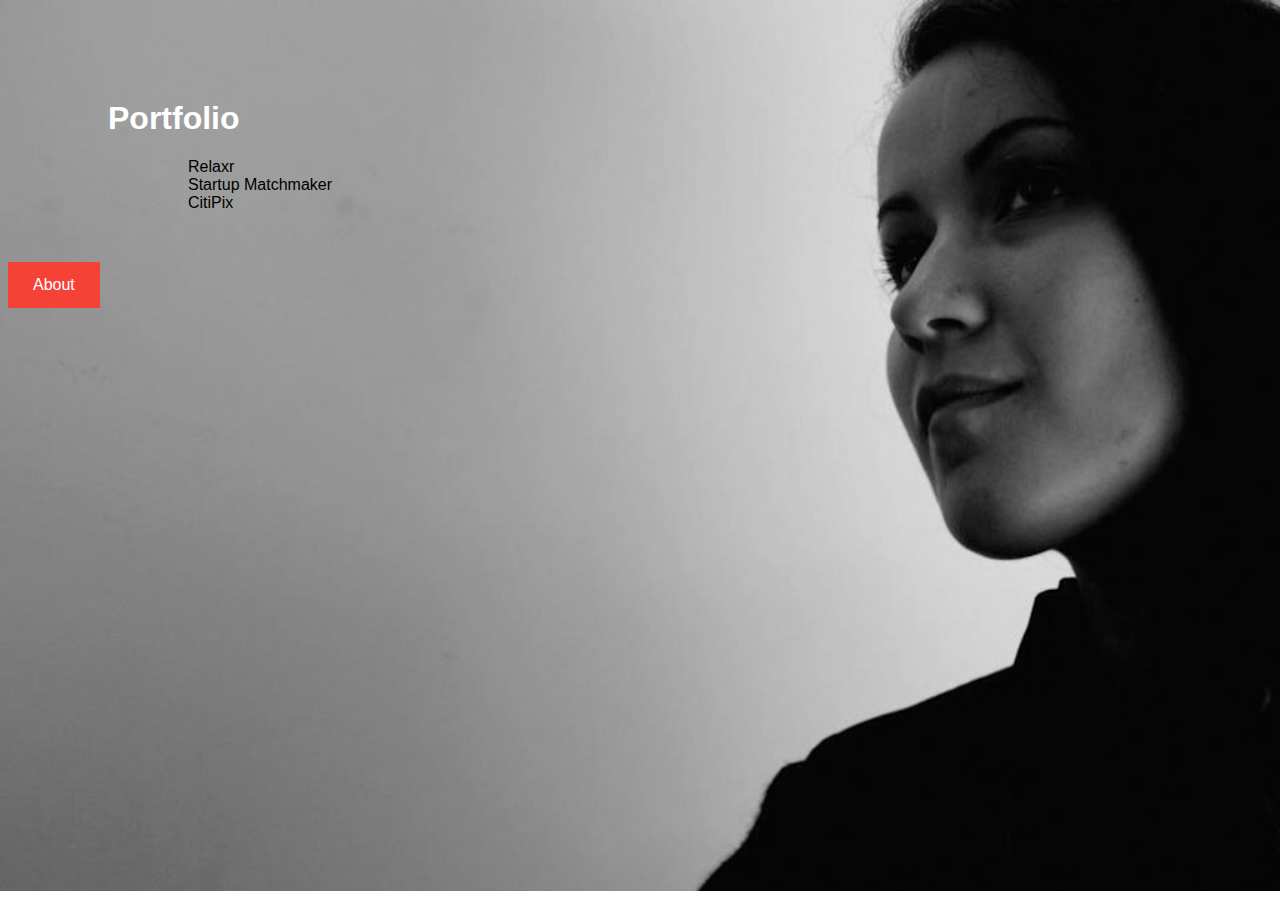
==== templates/portfolio.html @ 5a7437f5 "initial commit" ====
<!doctype html>

<html>
<head>
	<meta charset="utf-8" />
	<title>Portfolio</title>
	<link rel="stylesheet" type="text/css" href="stylesheet.css">

</head>
<body>

	<div>
	<h1> Portfolio </h1>
		<ul>
			<ol>Relaxr</ol>
			<ol>Startup Matchmaker</ol>
			<ol>CitiPix </ol>
		</ul>
	</div>


	<a href="./aboutpage.html">About</a>

</body>
</html>
---- templates/stylesheet.css ----
body {
	background: url("../images/me.jpg");
	background-repeat: no-repeat;
	background-size: cover;
}

div {

	font-family: helvetica;
	margin: 100px 0 50px 100px;
}

p {
	font-size: 22px;
	color: oldlace;
}

h1 {
	color: white;
}

a:link, a:visited {
	font-family: helvetica;
	background-color: #f44336;
    color: white;
    padding: 14px 25px;
    text-align: center; 
    text-decoration: none;
    display: inline-block;
}


a:hover {
    background-color: orange;
}

a:active {
    background-color: hotpink;
}
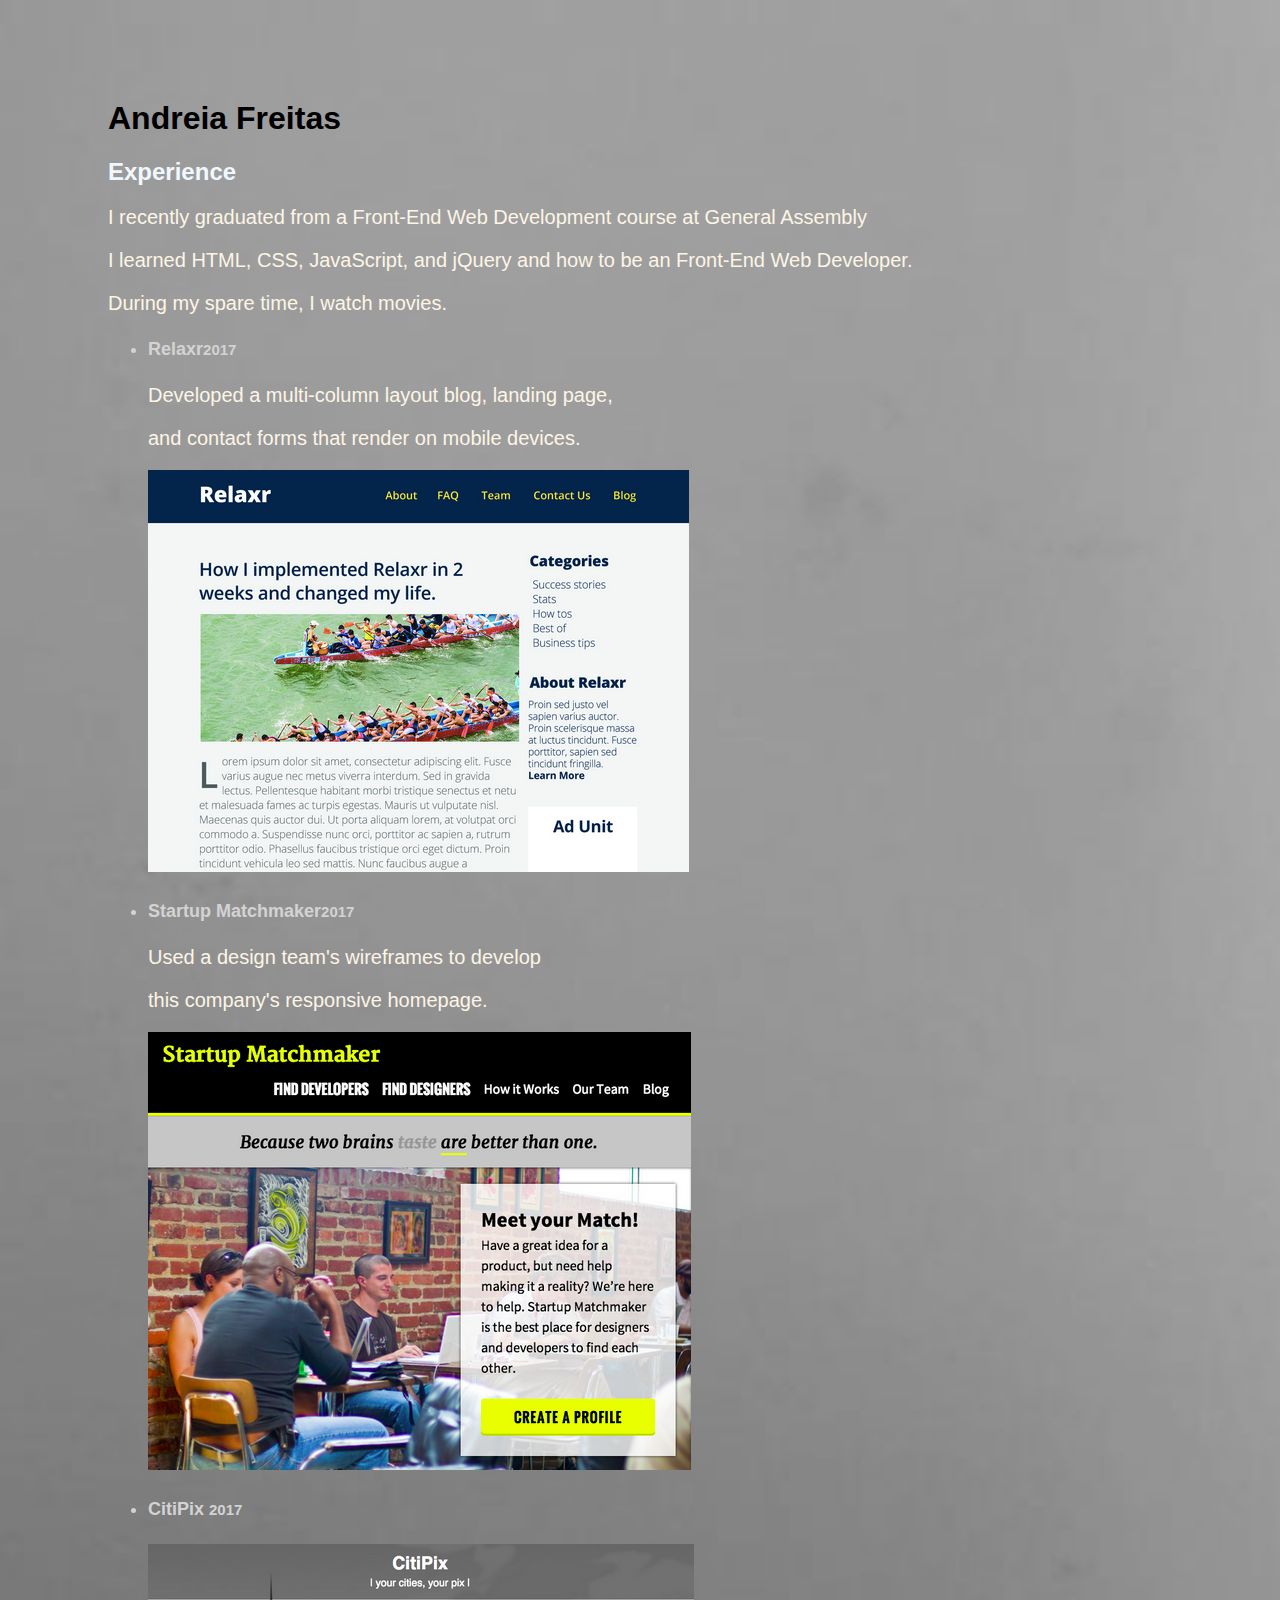
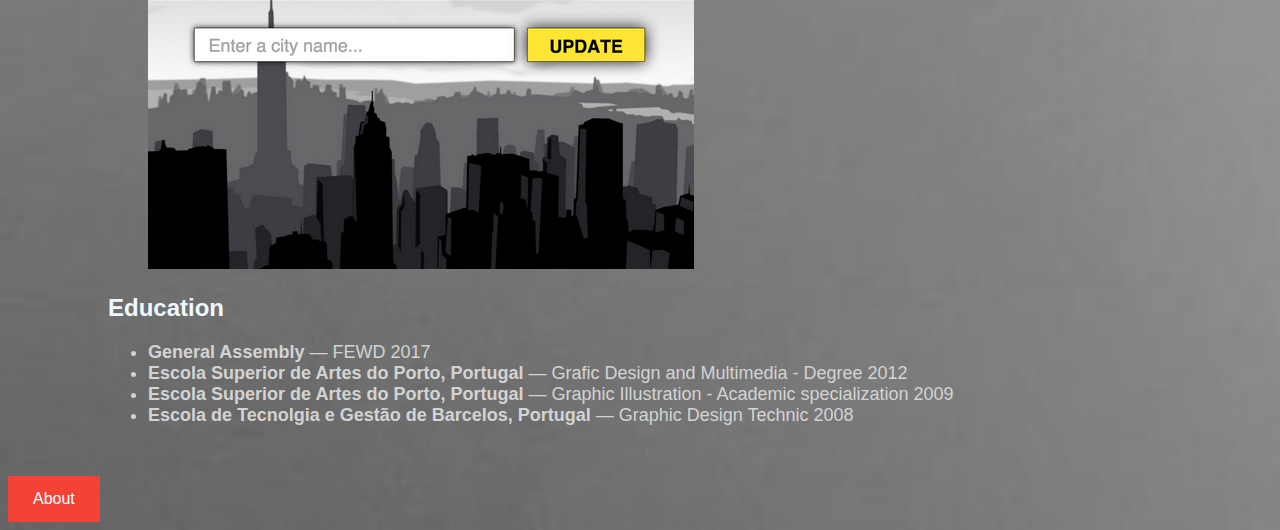
==== commit 9c61019f: "Add files via upload" ====
--- a/templates/portfolio.html
+++ b/templates/portfolio.html
@@ -1,27 +1,56 @@
-
-
-<!doctype html>
-
-<html>
-<head>
-	<meta charset="utf-8" />
-	<title>Portfolio</title>
-	<link rel="stylesheet" type="text/css" href="stylesheet.css">
-
-</head>
-<body>
-
-	<div>
-	<h1> Portfolio </h1>
-		<ul>
-			<ol>Relaxr</ol>
-			<ol>Startup Matchmaker</ol>
-			<ol>CitiPix </ol>
-		</ul>
-	</div>
-
-
-	<a href="./aboutpage.html">About</a>
-
-</body>
-</html>
+
+
+<!DOCTYPE html>
+
+<html>
+<head>
+	<meta charset="utf-8" />
+	<title>Portfolio</title>
+	<link rel="stylesheet" type="text/css" href="stylesheet.css">
+
+</head>
+<body>
+
+	<div>
+		<h1>Andreia Freitas</h1>
+
+		<h2>Experience</h2>
+
+		<p>I recently graduated from a Front-End Web Development course at General Assembly</p>
+		<p>I learned HTML, CSS, JavaScript, and jQuery and how to be an Front-End Web Developer.</p>
+		<p>During my spare time, I watch movies.</p>
+
+		<ul>
+			<li>
+				<h4>Relaxr<small>2017</small></h4>
+				<p>Developed a multi-column layout blog, landing page,</p>
+				<p>and contact forms that render on mobile devices.</p>
+				<img src="../images/relaxr_deliverable.png" >
+			</li>
+			<li>
+				<h4>Startup Matchmaker<small>2017</small></h4>
+				<p>Used a design team's wireframes to develop</p>
+				<p>this company's responsive homepage.</p>
+				<img src="../images/startup_matchmaker_deliverable.png" >
+			</li>
+			<li>
+				<h4>CitiPix <small>2017</small></h4>
+				<img src="../images/citipix_deliverable.png">
+			</li>
+		</ul>
+
+		<h2>Education</h2>
+
+		<ul>
+			<li><strong>General Assembly</strong> — FEWD 2017</li>
+			<li><strong>Escola Superior de Artes do Porto, Portugal</strong> — Grafic Design and Multimedia - Degree 2012</li>
+			<li><strong>Escola Superior de Artes do Porto, Portugal</strong> — Graphic Illustration - Academic specialization 2009</li>
+			<li><strong>Escola de Tecnolgia e Gestão de Barcelos, Portugal</strong> — Graphic Design Technic 2008</li>
+		</ul>
+
+	</div>
+
+	<a href="../index.html">About</a>
+
+</body>
+</html>
--- a/templates/stylesheet.css
+++ b/templates/stylesheet.css
@@ -1,40 +1,40 @@
-
-body {
-	background: url("../images/me.jpg");
-	background-repeat: no-repeat;
-	background-size: cover;
-}
-
-div {
-
-	font-family: helvetica;
-	margin: 100px 0 50px 100px;
-}
-
-p {
-	font-size: 22px;
-	color: oldlace;
-}
-
-h1 {
-	color: white;
-}
-
-a:link, a:visited {
-	font-family: helvetica;
-	background-color: #f44336;
-    color: white;
-    padding: 14px 25px;
-    text-align: center; 
-    text-decoration: none;
-    display: inline-block;
-}
-
-
-a:hover {
-    background-color: orange;
-}
-
-a:active {
-    background-color: hotpink;
+
+body {
+	background: url("../images/me.jpg");
+	background-repeat: no-repeat;
+	background-size: cover;
+}
+
+div {
+	font-family: helvetica;
+	margin: 100px 0 50px 100px;
+}
+p {
+	font-size: 20px;
+	color: oldlace;
+}
+h1 {
+	color: black;
+}
+h2 {
+	color: aliceblue;
+}
+li {
+	color: lightgrey;
+	font-size: 18px;
+}
+a:link, a:visited {
+	font-family: helvetica;
+	background-color: #f44336;
+    color: white;
+    padding: 14px 25px;
+    text-align: center; 
+    text-decoration: none;
+    display: inline-block;
+}
+a:hover {
+    background-color: orange;
+}
+a:active {
+    background-color: hotpink;
 } 